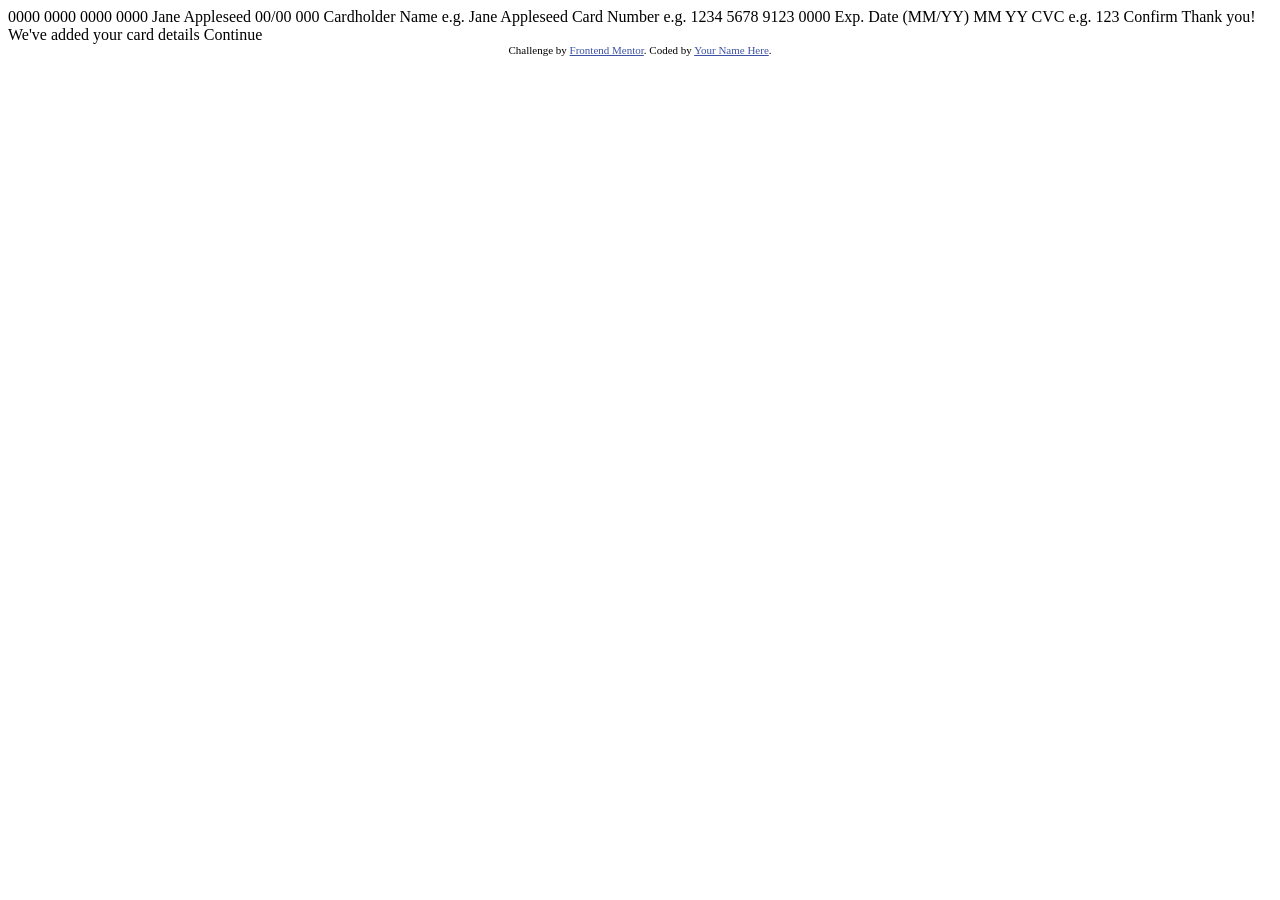
==== Interactive_Card_Details/index.html @ e19592c3 "Initial Commit add starter files" ====
<!DOCTYPE html>
<html lang="en">
<head>
  <meta charset="UTF-8">
  <meta name="viewport" content="width=device-width, initial-scale=1.0"> <!-- displays site properly based on user's device -->

  <link rel="icon" type="image/png" sizes="32x32" href="./images/favicon-32x32.png">
  
  <title>Frontend Mentor | Interactive card details form</title>

  <!-- Feel free to remove these styles or customise in your own stylesheet 👍 -->
  <style>
    .attribution { font-size: 11px; text-align: center; }
    .attribution a { color: hsl(228, 45%, 44%); }
  </style>
</head>
<body>

  0000 0000 0000 0000
  Jane Appleseed
  00/00

  000

  Cardholder Name
  e.g. Jane Appleseed

  Card Number
  e.g. 1234 5678 9123 0000

  Exp. Date (MM/YY)
  MM
  YY

  CVC
  e.g. 123

  Confirm

  <!-- Completed state start -->

  Thank you!
  We've added your card details
  Continue
  
  <div class="attribution">
    Challenge by <a href="https://www.frontendmentor.io?ref=challenge" target="_blank">Frontend Mentor</a>. 
    Coded by <a href="#">Your Name Here</a>.
  </div>
</body>
</html>
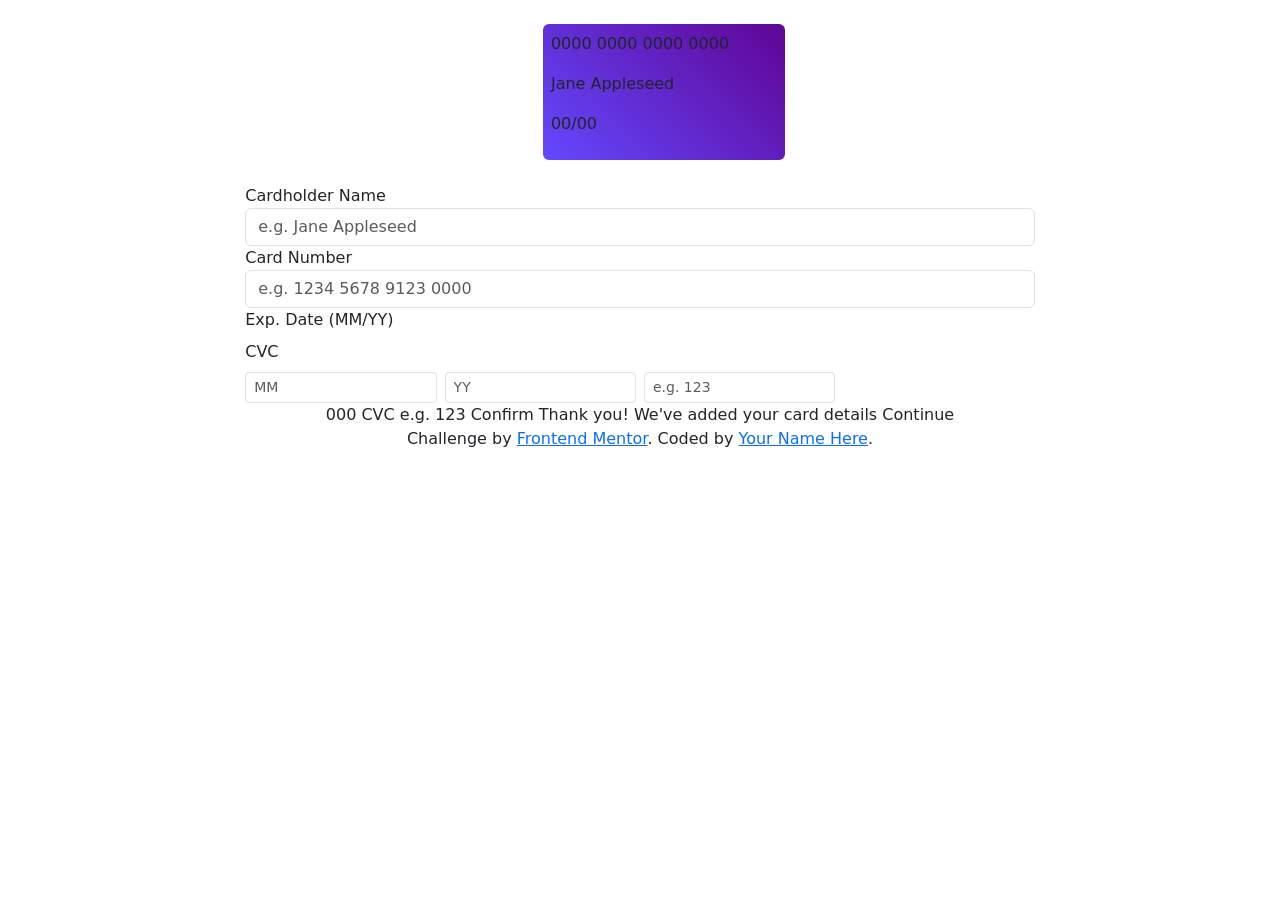
==== commit f531391e: "Mobile Design update form markup" ====
--- a/Interactive_Card_Details/index.html
+++ b/Interactive_Card_Details/index.html
@@ -1,36 +1,53 @@
 <!DOCTYPE html>
 <html lang="en">
+
 <head>
   <meta charset="UTF-8">
-  <meta name="viewport" content="width=device-width, initial-scale=1.0"> <!-- displays site properly based on user's device -->
+  <meta name="viewport" content="width=device-width, initial-scale=1.0">
+  <!-- displays site properly based on user's device -->
 
   <link rel="icon" type="image/png" sizes="32x32" href="./images/favicon-32x32.png">
-  
+  <link href="https://cdn.jsdelivr.net/npm/bootstrap@5.2.3/dist/css/bootstrap.min.css" rel="stylesheet"
+    integrity="sha384-rbsA2VBKQhggwzxH7pPCaAqO46MgnOM80zW1RWuH61DGLwZJEdK2Kadq2F9CUG65" crossorigin="anonymous">
+  <link rel="stylesheet" href="style.css">
   <title>Frontend Mentor | Interactive card details form</title>
 
-  <!-- Feel free to remove these styles or customise in your own stylesheet 👍 -->
-  <style>
-    .attribution { font-size: 11px; text-align: center; }
-    .attribution a { color: hsl(228, 45%, 44%); }
-  </style>
 </head>
-<body>
 
-  0000 0000 0000 0000
-  Jane Appleseed
-  00/00
+<body class="d-flex flex-column justify-content-center align-items-center">
+  <section>
+    <div id="preview" class="container d-inline-block rounded p-2 m-4">
+      <p> 0000 0000 0000 0000</p>
+      <div class="details">
+        <p> Jane Appleseed</p>
+        <p> 00/00</p>
+      </div>
+    </div>
+  </section>
+  <section class="form">
+    <form action="#entry">
+      <label for="name" class="">Cardholder Name</label>
+      <input type="text" class="form-control form-control-md" placeholder="e.g. Jane Appleseed">
+      <label for="card-number" class="">Card Number</label>
+      <input type="number" class="form-control form-control-md" placeholder="e.g. 1234 5678 9123 0000">
+      <div class="row g-2">
+        <label for="exp-date" class="">Exp. Date (MM/YY)</label>
+
+        <label for="CVC" class="">CVC</label>
+        <div class="col-3">
+          <input type="number" class="form-control form-control-sm" placeholder="MM">
+        </div>
+        <div class="col-3">
+          <input type="number" class="form-control form-control-sm" placeholder="YY">
+        </div>
+        <div class="col-3">
+          <input type="number" class="form-control form-control-sm" placeholder="e.g. 123">
+        </div>
+      </div>
+    </form>
+  </section>
 
   000
-
-  Cardholder Name
-  e.g. Jane Appleseed
-
-  Card Number
-  e.g. 1234 5678 9123 0000
-
-  Exp. Date (MM/YY)
-  MM
-  YY
 
   CVC
   e.g. 123
@@ -42,10 +59,11 @@
   Thank you!
   We've added your card details
   Continue
-  
+
   <div class="attribution">
-    Challenge by <a href="https://www.frontendmentor.io?ref=challenge" target="_blank">Frontend Mentor</a>. 
+    Challenge by <a href="https://www.frontendmentor.io?ref=challenge" target="_blank">Frontend Mentor</a>.
     Coded by <a href="#">Your Name Here</a>.
   </div>
 </body>
+
 </html>
--- a/Interactive_Card_Details/style.css
+++ b/Interactive_Card_Details/style.css
@@ -0,0 +1,7 @@
+#preview{
+    background-image: linear-gradient(45deg, hsl(249, 99%, 64%), hsl(278, 94%, 30%));
+}
+
+#preview{
+    max-width: 80vw;
+}
